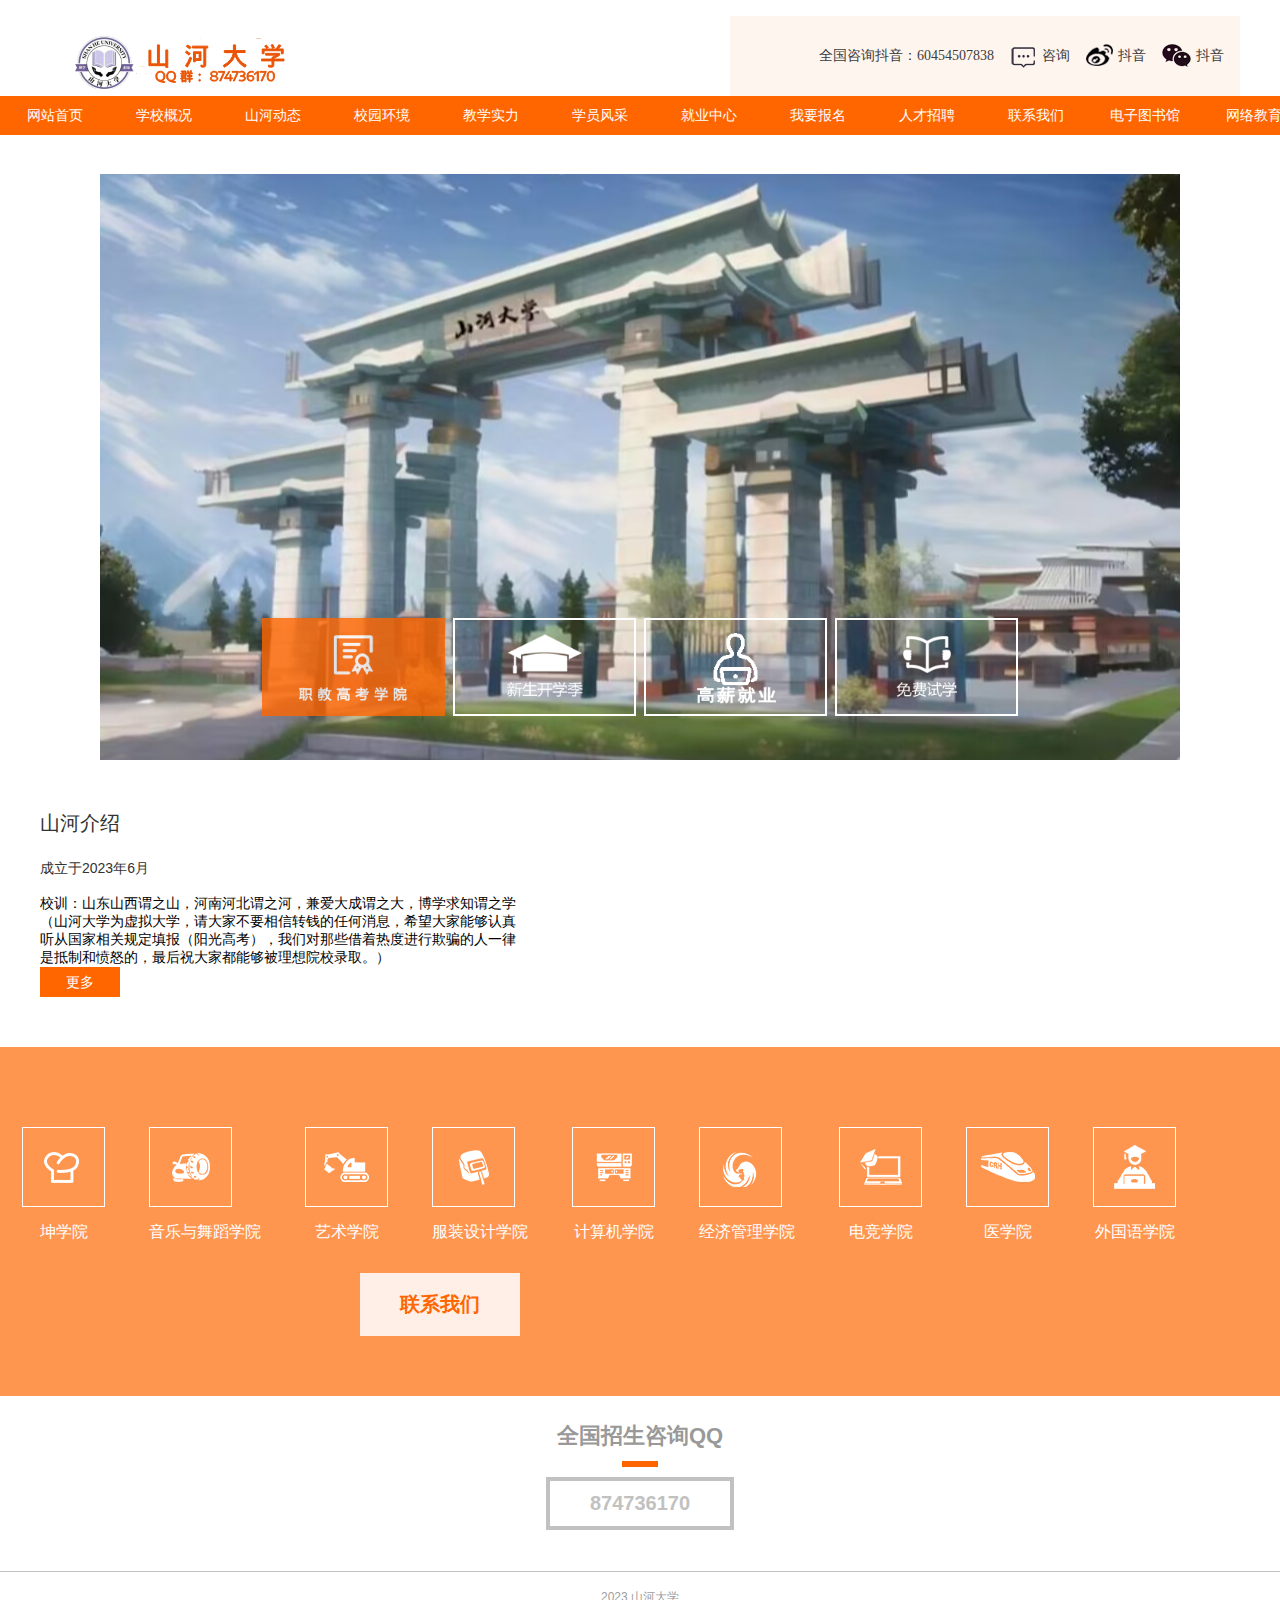
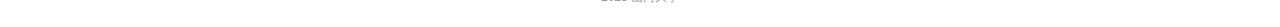
==== index.html @ dcf8d27d "Add files via upload" ====
<!-- 由蓝翔官网修改，仅供娱乐，无实际效应，违规立删 -->
<html xmlns="http://www.w3.org/1999/xhtml"><head><meta http-equiv="Content-Type" content="text/html; charset=UTF-8">

<title>山河大学</title>
<meta name="keywords" content="山河,山河大学,顶级大学,河南，河北，山东，山西，博学，求知">
<meta name="Description" content="由河南，河北，山东，山西四省联合创办的综合类高素质大学，致力于解救困与不公之中的山河四省学子,让每一个山河四省学子都有学上">
<link rel="shortcut icon" href="./山河大学_files/logo.jpg">
 <script type="text/javascript">

        var mobileAgent = new Array("iphone", "ipod", "ipad", "android", "mobile", "blackberry", "webos", "incognito", "webmate", "bada", "nokia", "lg", "ucweb", "skyfire");
        var browser = navigator.userAgent.toLowerCase();
        var isMobile = false;
        for (var i=0; i<mobileAgent.length; i++){
            if (browser.indexOf(mobileAgent[i])!=-1){
                isMobile = true;
                //alert(mobileAgent[i]);
                location.href = location.pathname'/m.html'+;
                break;
            }
        }
    </script>

<link href="./山河大学_files/webindex.css" rel="stylesheet" type="text/css">
<script type="text/javascript" src="./山河大学_files/jquery-1.7.2.min.js.下载"></script>
</head>

<body>
﻿
</a></div>
<div class="main">
	<div class="topl">
        <a class="lxlogo" href="http://lxjx.cn/index.php"><img src="./山河大学_files/lx_logo.png"></a>

        <div style="clear:both;"></div>
    </div>
    <div class="topr">
         <div class="contact" style="position:relative;">
            <a target="_blank" href="https://www.douyin.com/user/MS4wLjABAAAAH1q7CNw_xFxAl4LpQEUrmlbyCVx2UrjQrEqD1Y-5lRjNX-wYOt7mTyY6eBsJvuB_"><span>全国咨询抖音：60454507838</span></a>
            <a target="_blank" href="https://www.douyin.com/user/MS4wLjABAAAAH1q7CNw_xFxAl4LpQEUrmlbyCVx2UrjQrEqD1Y-5lRjNX-wYOt7mTyY6eBsJvuB_"><img src="./山河大学_files/ico_2.png"><span>咨询</span></a>
            <a target="_blank" href="https://www.douyin.com/user/MS4wLjABAAAAH1q7CNw_xFxAl4LpQEUrmlbyCVx2UrjQrEqD1Y-5lRjNX-wYOt7mTyY6eBsJvuB_"><img src="./山河大学_files/ico_3.png"><span>抖音</span></a>
            <a id="showewmd" href="javascript:void(0)"><img src="./山河大学_files/ico_4.png"><span>抖音</span></a>
            <img style="position:absolute; display:none; right:-40px; top:40px; z-index:10;" id="ewmimg" src="./山河大学_files/ewmlx.jpg">
         </div>
        <div style="clear:both;"></div>
        <script>
        $(document).ready(function(){
			$("#showewmd").mouseover(function(){
				$("#ewmimg").show();
			});
			$("#showewmd").mouseout(function(){
				$("#ewmimg").hide();
			});
		}); 
        </script>
    </div>
    <div style="clear:both;"></div>
</div>
<div class="menuall">
    <ul>
    	<li><a href="http://lxjx.cn/index.php">网站首页</a></li>                   
                            <li><a target="_blank" href="">学校概况</a>
        	<div class="smenu">
            
            <a target="_blank" href="">学校简介</a>
            
            <a target="_blank" href="">校园文化</a>
            
            <a target="_blank" href="">院系设置</a>
            
            <a target="_blank" href="">管理机构</a>
                        </div>
        </li>
                <li><a target="_blank" href="">山河动态</a>
        	<div class="smenu">
            
            <a target="_blank" href="">山河新闻</a>
            
            <a target="_blank" href="">视频专区</a>
            
            <a target="_blank" href="">媒体报道</a>
                        </div>
        </li>
                <li><a target="_blank" href="">校园环境</a>
        	<div class="smenu">
            
            <a target="_blank" href="">自然环境</a>
            
            <a target="_blank" href="">实训环境</a>
            
            <a target="_blank" href="">生活环境</a>
                        </div>
        </li>
                <li><a target="_blank" href="">教学实力</a>
        	<div class="smenu">
            
            <a target="_blank" href="">师资力量</a>
            
            <a target="_blank" href="">教学模式</a>
            
            <a target="_blank" href="">教学设备</a>
                        </div>
        </li>
                <li><a target="_blank" href="">学员风采</a>
        	<div class="smenu">
            
            <a target="_blank" href="">优秀学员</a>
            
            <a target="_blank" href="">学员作品</a>
            
            <a target="_blank" href="">成功学子</a>
                        </div>
        </li>
                <li><a target="_blank" href="">就业中心</a>
        	<div class="smenu">
            
            <a target="_blank" href="">就业指导</a>
            
            <a target="_blank" href="">就业动态</a>
            
            <a target="_blank" href="">合作企业</a>
                        </div>
        </li>
                <li><a target="_blank" href="">我要报名</a>
        	<div class="smenu">
            
            <a target="_blank" href="">在线报名</a>
            
            <a target="_blank" href="">入学须知</a>
                        </div>
        </li>
                <li><a target="_blank" href="">人才招聘</a>
        	<div class="smenu">
                        </div>
        </li>
                <li><a target="_blank" href="">联系我们</a>
        	<div class="smenu">
            
            <a target="_blank" href="">联系方式</a>
            
            <a target="_blank" href="">乘车路线</a>
                        </div>
        </li>
                <li><a target="_blank" href="">电子图书馆</a>
        	<div class="smenu">
                        </div>
        </li>
         
	            	<li><a href="" target="_blank">网络教育</a></li>
		<li><a href="" target="_blank">网络教育</a></li>
		<li><a href="" target="_blank">网络教育</a></li>
		<li><a href="" target="_blank">网络教育</a></li>
		<li><a href="" target="_blank">网络教育</a></li>
		<li><a href="" target="_blank">网络教育</a></li>
		<li><a href="" target="_blank">网络教育</a></li>
		<li><a href="" target="_blank">网络教育</a></li>
		<li><a href="" target="_blank">网络教育</a></li>
		<li><a href="" target="_blank">网络教育</a></li>
	  
    </ul>
</div>


<div style="height:0px;overflow:hidden;"></div>
<!--banner-->
<div class="LXbanner">
    <div class="banner_img">
        <ul>
                                <li style="background-image: url(&quot;./山河大学_files/001.jpg&quot;); display: none;" class="">
        <a href="" target="_blank"></a>
        <span style="display:none;" class="bannerval"><img src="./山河大学_files/52041519976415.png"></span>
        <span style="display:none;" class="bannervalb"></span>
        </li>
                                        <li style="background-image: url(&quot;./山河大学_files/002.jpg&quot;); display: list-item;" class="active">
        <a href="" target="_blank"></a>
        <span style="display:none;" class="bannerval"><img src="./山河大学_files/94431502268669.png"></span>
        <span style="display:none;" class="bannervalb"></span>
        </li>
                                        <li style="background-image: url(&quot;./山河大学_files/003.jpg&quot;); display: none;">
        <a href="" target="_blank"></a>
        <span style="display:none;" class="bannerval"><img src="./山河大学_files/89671519976336.png"></span>
        <span style="display:none;" class="bannervalb"></span>
        </li>
                                        <li style="background-image: url(&quot;./山河大学_files/004.jpg&quot;); display: none;">
        <a href="" target="_blank"></a>
        <span style="display:none;" class="bannerval"><img src="./山河大学_files/54081502268676.png"></span>
        <span style="display:none;" class="bannervalb"></span>
        </li>
                               
        </ul>
    </div>
    <div class="banner_d"><span class=""><a target="_blank" href=""><img src="./山河大学_files/52041519976415.png"></a></span><span class="on"><a target="_blank" href=""><img src="./山河大学_files/94431502268669.png"></a></span><span><a target="_blank" href=""><img src="./山河大学_files/89671519976336.png"></a></span><span><a target="_blank" href=""><img src="./山河大学_files/54081502268676.png"></a></span></div>
</div>

<script type="text/javascript" src="./山河大学_files/jquery.slide.min.js.下载"></script> 
<!-- ------------------------------------------------------------------- -->
<script>
$(".LXbanner").slide({titCell: ".banner_d", mainCell: ".banner_img ul", effect:"fade",autoPlay: true, autoPage: "<span></span>",
interTime: 8000,endFun: function(i, c) {
$(".banner_img ul li").removeClass("active").eq(i).addClass("active");
}});
var c = $('.bannerval');
var d = $('.bannervalb');
for(var i=0;i<c.length;i++){ $('.banner_d span')[i].innerHTML="<a target='_blank' href='"+d[i].innerHTML+"'>"+c[i].innerHTML+"</a>"; } 
</script>
<!--banner-->

<div class="main">
	<div class="lxinfo">
    	
    	<div class="lxinfol">
        	                	<p class="infoa">山河介绍</p>
            <p class="infob">成立于2023年6月</p>校训：山东山西谓之山，河南河北谓之河，兼爱大成谓之大，博学求知谓之学</p>（山河大学为虚拟大学，请大家不要相信转钱的任何消息，希望大家能够认真听从国家相关规定填报（阳光高考），我们对那些借着热度进行欺骗的人一律是抵制和愤怒的，最后祝大家都能够被理想院校录取。）
</p>
                                        	<a href="https://www.douyin.com/user/MS4wLjABAAAAH1q7CNw_xFxAl4LpQEUrmlbyCVx2UrjQrEqD1Y-5lRjNX-wYOt7mTyY6eBsJvuB_" target="_blank"><p class="infoc">更多</p></a>
                    </div>
        
        
    </div>

    <div style="clear:both;"></div>
</div>

<div class="zhuanye">
	<div class="zhuanyet"><a target="_blank" href=""><img src=""></a></div>
    <ul class="zylist">
    	<a href="./山河大学_files/xq.jpg" target="_blank"><li><img src="./山河大学_files/zy_icon01.png"><p>坤学院</p></li></a>
        <a href="./山河大学_files/yy.jpg" target="_blank"><li><img src="./山河大学_files/zy_icon02.png"><p>音乐与舞蹈学院</p></li></a>
        <a href="./山河大学_files/ys.jpg" target="_blank"><li><img src="./山河大学_files/zy_icon03.png"><p>艺术学院</p></li></a>
        <a href="./山河大学_files/fz.jpg" target="_blank"><li><img src="./山河大学_files/zy_icon04.png"><p>服装设计学院</p></li></a>
        <a href="./山河大学_files/js.jpg" target="_blank"><li><img src="./山河大学_files/zy_icon05.png"><p>计算机学院</p></li></a>
        <a href="./山河大学_files/jj.jpg" target="_blank"><li><img src="./山河大学_files/zy_icon06.png"><p>经济管理学院</p></li></a>
        <a href="./山河大学_files/dj.jpg" target="_blank"><li><img src="./山河大学_files/zy_icon07.png"><p>电竞学院</p></li></a>
        <a href="./山河大学_files/yx.jpg" target="_blank"><li><img src="./山河大学_files/zy_icon099.png"><p>医学院</p></li></a>
		<a href="./山河大学_files/wg.jpg" target="_blank"><li><img src="./山河大学_files/zy_icon010.png"><p>外国语学院</p></li></a>
        <div style="clear:both;"></div>
    </ul>
    <ul class="zyali">

        <a href="https://www.douyin.com/user/MS4wLjABAAAAH1q7CNw_xFxAl4LpQEUrmlbyCVx2UrjQrEqD1Y-5lRjNX-wYOt7mTyY6eBsJvuB_"><li>联系我们</li></a>

        <div style="clear:both;"></div>
    </ul>
</div>



<div class="jycenter">
	<p class="jyc01">全国招生咨询QQ</p>

    <p class="jyc03"></p>
    <p class="jyc04">874736170</p>
</div>

﻿
<div class="footer"><p>2023 山河大学</p>

</div>

<script language="javascript" src="./山河大学_files/LsJS.aspx"></script><link href="./山河大学_files/JS5.css" rel="stylesheet" type="text/css"><div id="LRdiv0" style="display:none;"></div>


</body></html>
---- 山河大学_files/webindex.css ----
﻿@charset "utf-8";
/* CSS Document */
*{ padding:0; margin:0;}
body{ background:#fff; font-size:14px; font-family:"Microsoft YaHei",Verdana,Arial,Helvetica,sans-serif;}
a{ text-decoration:none;}
img{ border:none;}
ul,li{ list-style:none;}  
.header{ width:100%; color:#292929; border-bottom:#f0f0f0 solid 1px;}
.main{ width:1200px; margin:0 auto; }
.contact{ float:right;}
.contact img{ float:left; margin-top:28px;}
.contact span{ float:left; line-height:80px; color:#3c3c3c; font-size:14px; margin:0 16px 0 5px; font-family:"Microsoft YaHei";}
.topl{ width:690px; float: left;}
.lxlogo{ float:left; margin: 20px 20px 7px;}
.lxlogoright{ float: right; margin-top: 20px; width: 335px; height:80px;}
.topr{ width:510px; float: left; background:#fff5ef;}
.bdsharebuttonbox {width: 180px; float: right; margin-right: -5px;}
.bdsharebuttonbox span{ float:left; color:#043c77; padding-top:3px;}
.menuall{ width:100%; height:39px; background:#ff6600;}
.menuall ul{ width:1400px; margin:0 auto;}
.menuall li{ float:left; width:109px; position: relative; background:url(../images/border.png) no-repeat 120px; }
.menuall li:hover { background:rgba(0,0,0,0.4); transition: all 1s; -moz-transform: all 1s; -webkit-transition: all 1s;}
.menuall a{ color:#fff; display:inline-block; width:109px; line-height:39px; text-align:center;}
.menuall .smenu{ background:rgba(0,0,0,0.6); position:absolute; z-index:10000;left: 0; top: 39px;   transition: all 1s;-moz-transform: all 1s;
-webkit-transition: all 1s;  height:0px; overflow:hidden; opacity:0;}
.menuall .smenu a:hover{ background:#000;}
.menuall li:hover .smenu {background:rgba(0,0,0,0.6); opacity:1; height:auto; }


.flexslider{position:relative;height:auto;overflow:hidden;background:url(../images/loading.gif) 50% no-repeat;}
.slides{position:relative;z-index:1;}
.slides li{height:auto;}
.flex-control-nav{position:absolute;bottom:10px;z-index:2;width:100%;text-align:center;}
.flex-control-nav li{display:inline-block;width:13px;height:13px;margin:0 5px;*display:inline;zoom:1;}
.flex-control-nav a{display:inline-block;width:13px;height:13px;line-height:40px;overflow:hidden;background:url(../images/dot.png) right 0 no-repeat;cursor:pointer;}
.flex-control-nav .flex-active{background-position:0 0;}

.flex-direction-nav{position:absolute;z-index:3;width:100%;top:45%;}
.flex-direction-nav li a{display:block;width:50px;height:50px;overflow:hidden;cursor:pointer;position:absolute;}



.lxinfo{ width:766px; float:left; margin-top:45px;}
.lxinfo .lxinfol{ width:477px; float:left; }
.lxinfo .lxinfol .infoa{ font-size:20px; color:#333333; line-height:36px;}
.lxinfo .lxinfol .infob{ font-size:14px; color:#333333; line-height:24px; margin:15px 0;}
.lxinfo .lxinfol .infoc{ width:80px; background:#ff6600; line-height:30px; font-size:14px; color:#fff; text-align:center; }
.lxinfo .lxinfor{ width:266px; float:right;}
.newslist{ margin-top:36px; width:406px; float:left; margin-left:28px;}
.act{ }
.act .title{}
.act .title ul{ border-bottom: 3px solid #e8e8e8; height:33px;}
.act .title ul li{ float:left;  font-size:16px; font-family:'微软雅黑'; padding:6px 17px;}
.act .title ul li a{ color:#333333;}
.act .title ul .on{float:left; border-bottom: 3px solid #f59809;}
.act .title ul li:hover{ float:left; }
.act .list{ margin-top:15px;}
.act .list ul li{color: #787878;}
.act .list ul li span{ float:right;}
.act .list ul li a{ font-size:14px; font-family:'微软雅黑'; line-height:26px; color:#787878;}
.act .list ul li a:hover{color:#ff9650;}
.zhuanye{ background:url(../images/zybg.jpg) no-repeat center top #ff9650; margin-top:50px;}
.zhuanye .zhuanyet{ width:286px; margin:0 auto; padding:50px 0 30px;}
.zhuanye .zylist{ width:1360px; margin:0 auto}
.zhuanye .zylist li{ float:left; margin:0 22px;}
.zhuanye .zylist li p{ text-align:center; color:#fff; font-size:16px; margin-top:15px;}
.zhuanye .zyali{ width:600px; margin:20px auto; padding-bottom:50px;}
.zhuanye .zyali li{ float:left; color:#ff6600; font-size:20px; font-weight:bold; background:#ffefe6; padding:18px 40px; margin:10px 20px;}

.part01{ font-size:20px; color:#333333; text-align:center; margin-top:30px;}
.part02{ font-size:14px; color:#9c9c9c; text-align:center;}
.partlist{ width:1158px; margin:20px auto;}
.partlist li{ float:left; padding: 6px 11px;  border:1px solid #CCC; margin-left:-1px;}
.partlist li img{ width:170px; height:69px;}

.jycenter{ margin:25px 0; }
.jycenter .jyc01{ text-align:center; font-size:22px; color:#999999; font-weight:bold;}
.jycenter .jyc02{ width:245px; margin:5px auto; }
.jycenter .jyc03{ width:30px; border:3px solid #ff6600; margin:10px auto;}
.jycenter .jyc04{ font-size: 20px; color: #c1c1c1; border: 4px solid #c1c1c1; width: 180px; margin: 0 auto; text-align: center; line-height: 45px; font-weight: bold;}
.footer{ border-top:1px solid #c1c1c1; padding-bottom:5px;}
.footer p{ text-align:center; line-height:50px; color:#9c9c9c; font-size:12px;}

.webban{ width:100%; overflow:hidden; text-align:center;}
.position{ border-bottom:#d2d2d2 solid 1px; width:100%; line-height:65px; height:52px;}
.position p{ width:1200px; margin:0 auto;color:#2b2b2b; font-size:12px;}
.position p a{ color:#2b2b2b; font-size:12px;}
.mianblock{width:1200px; margin:58px auto;}
.lxszb{ width:385px; float:left; background:#ff6600; color:#fff;}
.lxszdd a{ color:#fff; border:#fff solid 1px;font-size:16px; float:right; line-height:20px; padding:1px 5px; margin-top:-5px;}
.lxszdd{ padding:15px 25px 12px 25px; font-size:16px;}
.lxszdd p{ font-size:12px; margin-top:5px;}
.jxmsb{ width:415px; float:left; margin:0 12px; height:303px; background:url(../images/jxzy2.jpg) no-repeat; text-align:center;}
.jxmsb .pa1{ color:#ff6600; font-size:18px; margin-top:108px;}  
.jxmsb .pa2{ color:#000000; font-size:14px; line-height:35px;}  
.jxmsb a{ color:#fff; font-size:36px; border:#fff solid 1px; margin-top:8px; font-family:"新宋体"; padding:2px 14px; display:inline-block;}
.xxsbb{ width:374px; float:left; height:301px; border:#e8e8e8 solid 1px; background:url(../images/jxzy3.jpg) repeat-x;}
.xxsbb p{ padding:25px; color:#ff6600; font-size:18px;}
.xxsbb p a{ float:right; color:#ff6600; border:#ff6600 solid 1px; display:inline-block; height:23px; line-height:23px; width:23px; text-align:center;font-family:"新宋体"; font-size:22px;}
.xxsbb ul{ padding:0px 30px;}
.xxsbb ul li{ background:url(../images/bg_li.png) left center no-repeat; line-height:30px; height:30px; overflow:hidden; padding-left:22px;}
.xxsbb ul li a{ color:#6e6e6e; font-size:12px;}

.newleft{ width:829px; float:left; border-right:#d2d2d2 solid 1px; margin-top:-58px;}
.newsone{ margin:42px 28px 0 0; padding-bottom:45px; border-bottom:#d2d2d2 solid 1px;} 
.newsonel{ float:left; width:337px; height:208px;}
.newsoner{ float:left; margin-left:28px; width:430px; color:#8b8b8b; font-size:20px;}
.newsoner p a{ color:#2b2b2b; font-size:16px; margin:10px 0; display:inline-block;}
.newsoner p { color:#939393; font-size:12px; line-height:24px;}
.morebtn{ text-align:center; background:#ececec; color:#909090; font-size:14px; display:block; line-height:40px; margin-top:26px;}
.newslists{ margin-right:28px;}
.dateblcok{ background:#ececec; color:#ff6600; font-size:18px; text-align:center; width:90px; height:62px; padding-top:25px; float:left;}
.newslists li{border-bottom:#d2d2d2 solid 1px; padding:25px 0;}
.dateblcok span{ display:block; color:#868686; font-size:14px;}
.newslists li p{ width:690px; line-height:20px; float:left; margin-left:20px; color:#939393; font-size:12px;}
.newslists li p a{ color:#2b2b2b; font-size:16px; display:inline-block; margin:12px 0;}

.page{ margin:25px 0;}
.newright{ width:370px; float:left; margin-top:-17px;}
.hotpt{ background:#ff6600; font-size:18px; color:#fff; line-height:52px; padding-left:35px;}
.hotlist{}
.hotlist li{ color:#afafaf; padding:0 12px 0 35px; font-size:12px;line-height:46px; text-align:right;border-bottom:#d2d2d2 solid 1px;}
.hotlist li a{ float:left; color:#3f3f3f; font-size:14px; }
.mfsxbtn{ display:inline-block; margin-top:40px;}
.artitle{ margin:42px 28px 0 0; padding-bottom:45px;}
.artitname{ font-size:#2b2b2b; font-size:20px; float:left; margin-left:25px; line-height:40px;}
.artitname p{ color:#666666; font-size:12px; line-height:20px;}
.bdsharebuttonbox{ float:left;}
.artcontent{ padding:20px 30px 20px 115px; line-height:30px;}
.videotop{ background:#f5f5f5; padding:35px 35px 25px 13px;}
.videotop img{ float:left; margin-left:22px; margin-bottom:10px;}
.videolist{ float:left; width:612px;}
.videolist li{float:left; position:relative; margin-left:22px; margin-bottom:10px;}
.videolist li img{ margin:0;}
.videolist li p{position: absolute; background: rgba(10, 1,w 1, 0.7); color: #fff; bottom: 0; line-height: 36px; width: 95%; padding-left: 5%;}

.webmainb{ width:1224px; margin:-30px auto 0 auto;}
.vilist{ padding-bottom:60px;}
.vilist li{ float:left; background:#f5f5f5; margin:12px; padding-bottom:20px;}
.vilist li p{color: #2e2e2e; font-size:14px; margin:15px 15px 5px 15px;}
.vilist li span{ background:url(../images/video3.png) left center no-repeat; padding-left:28px; color:#818181; font-size:12px; margin-left:15px; display:inline-block;} 
.jiuyeleft{ float:left; }
.jyptname{ color:#2b2b2b; padding-bottom:8px; font-size:16px; background:url(../images/bg_xian.jpg) left bottom no-repeat;}
.jyptname a{color:#2b2b2b;}
.jyfxlist{ margin:35px 0; width:712px;}
.jyfxlist li{ float:left; width:301px; margin-right:55px;}
.jyfxlist li .jylpta{ height:28px; line-height:28px; overflow:hidden; margin:8px 0 12px 0;}
.jyfxlist li .jylpta a{ color:#2b2b2b; font-size:14px;}
.jyfxlist li .jylptb{ color:#7a7a7a; font-size:12px; line-height:20px;}
.jyfxlist li .jylptb a{color:#7a7a7a;}
.jiuyeright{ float:left;width:435px;}
.zplist{ background:#ff6600; margin:35px 0; padding:18px 32px;}
.zplist li{ background:url(../images/bg_liw.png) left center no-repeat; padding-left:24px; line-height:28px; height:28px; overflow:hidden;}
.zplist li a{ color:#fff; font-size:14px;}
.jiuyeico{ background:url(../images/bg_xianh.jpg) left 78px no-repeat; width:1200px; height:230px;}
.jiuyeico ul{ margin-left:100px;}
.jiuyeico li{float:left; width:116px; text-align:center; margin:20px 38px; }
.jiuyeico li p{ color:#2b2b2b; font-size:14px; line-height:20px; }
.jybzblock{ background:#f5f5f5; width:100%; margin-top:-40px; padding:40px 0; text-align:center;}
.jybzmain{ width:1200px; margin:0px auto;}
.hzhbblock{ width:1200px; margin:30px auto 50px auto; text-align:center;}

.partlistb{ width:624px; margin:20px auto;}
.partlistb li{ float:left; padding: 6px 8px;}
.partlistb li img{ width:88px; height:44px;}
.jybzhzin{ width:954px; margin:30px auto 10px auto;}
.jybzimgblock{ width:382px; height:270px; float:left; overflow:hidden;}
.jybzhztt{ width:286px; height:270px; background:#868686; float:left;}
.jybzhztt a{ color:#fff; font-size:16px; line-height:90px; display:block; text-align:center;}
.jybzhztt a.two{ background:#a1a1a1;}
.jybzhztt a.cur{ background:#ff6600;}

#focus{width:933px;height:273px;overflow:hidden;position:relative; margin:0 auto;}
#focus ul{height:273px;position:absolute;}
#focus ul li{float:left;width:933px;height:273px;overflow:hidden;position:relative;background:#fff;}
#focus ul li div{position:absolute;overflow:hidden;}
#focus .btn{position:absolute;width:780px;height:10px;padding:5px 10px;right:0;bottom:0;text-align:right;}
#focus .preNext{width:39px;height:19px;position:absolute;top:200px;background:url(../images/sprite.png) no-repeat 0 0;cursor:pointer;}
#focus .pre{left:447px;}
#focus .next{right:398px;background-position:right top;}

#focus2{width:933px;height:273px;overflow:hidden;position:relative; margin:30px auto;}
#focus2 ul{height:273px;position:absolute;}
#focus2 ul li{float:left;width:933px;height:273px;overflow:hidden;position:relative;background:#fff;}
#focus2 ul li div{position:absolute;overflow:hidden;}
#focus2 .btn{position:absolute;width:780px;height:10px;padding:5px 10px;right:0;bottom:0;text-align:right;}
#focus2 .preNext{width:39px;height:19px;position:absolute;top:200px;background:url(../images/sprite.png) no-repeat 0 0;cursor:pointer;}
#focus2 .pre{left:45px;}
#focus2 .next{left:95px;background-position:right top;}

.rightfc{ width:446px; background:#f5f5f5; float:right; padding:25px 42px; display:block; height:183px; margin-top:23px;}
#focus2 .rightfc{ width:446px; background:#f5f5f5; float:left; padding:25px 42px; display:block; height:183px; margin-top:23px;}
.jypttt{ color:#2b2b2b; font-size:14px; margin:20px auto;}
.jypttt a{color:#2b2b2b; font-size:14px;}
.jypccc{ font-size:12px; color:#818181; line-height:20px;}
.jiamore{ color:#2b2b2b; font-size:12px; border:#bababa solid 1px; height:25px; width:105px; line-height:25px; text-align:center; display:block; margin:30px auto;}
.jiamore2{ color:#2b2b2b; font-size:12px; border:#bababa solid 1px; height:25px; width:105px; line-height:25px; text-align:center; display:block; float:right;}
.xszpblock{ width:100%; background:#f5f5f5;}
.xszpmain{ width:1102px; margin:0px auto; padding:30px 0;}
.xszpimgl{ width:284px; float:left; margin-top:30px;}
.xszpimgl .xszplit{ margin-bottom:10px; width:284px; height:178px; overflow:hidden; position:relative;}
.xszplit .bceng{ position:absolute; width:284px; height:178px; text-align:center; background:rgba(0,0,0,0.7); color:#fff; font-size:14px;}
.xszplit .bceng p{ margin-top:50px;}
.xszplit .bceng a{ margin-top:18px; display:inline-block;}
.xszplit:hover .bceng{ top:0; left:0;}
.xszpimgc{ width:508px; height:366px; overflow:hidden; margin:30px 12px 0 12px; float:left; position:relative;}
.xszpimgc .bceng{ position:absolute; width:508px; height:366px; text-align:center; background:rgba(0,0,0,0.7); color:#fff; font-size:14px;}
.xszpimgc .bceng p{ margin-top:150px;}
.xszpimgc .bceng a{ margin-top:18px; display:inline-block;}
.xszpimgc:hover .bceng{ top:0; left:0;}
.xywhptb{ text-align:center; margin:60px auto 30px auto; line-height:25px;}
.xywhptb a{ color:#3c3c3c; font-size:18px;}
.xywhptb p{ color:#cacaca; font-size:12px; }
.xywenhau{ width:1200px; margin:0 auto;}
.xywhleft{ width:312px; float:left;}
.xywhleft .xywhitem{ margin-bottom:7px; width:312px; height:190px; overflow:hidden; position:relative;}
.xywhleft .xywhitem p{ color:#fff; background:rgba(0,0,0,0.7); line-height:28px; position:absolute; bottom:0; left:0; width:100%; text-align:center;}
.xywhcenter{ float:left; width:545px; height:388px; margin:0 12px;position:relative;}
.xywhcenter p{ color:#fff; background:rgba(0,0,0,0.7); line-height:28px; position:absolute; bottom:0; left:0; width:100%; text-align:center;}
.huanjingb{ width:100%; margin:60px 0; height:464px; background:url(../images/xyhj1.jpg) center top no-repeat; text-align:center;} 
.huanjingb img{ margin-top:245px;}
.shixunhjb{ margin:-15px auto 25px auto; width:978px;}
.sxhjitem{ width:312px; height:190px; float:left; margin:3px 7px; position:relative; overflow:hidden;}
.sxhjitem p{ text-align:center; height:125px; padding:65px 20px 0 20px; width:272px; background:rgba(0,0,0,0.7); color:#fff;}
.sxhjitem:hover p{ position:absolute; top:0; left:0;}
.shhuanjingb{ width:100%; height:464px; background:url(../images/shhj1.jpg) center top no-repeat; text-align:center;}
.shhuanjingb img{ margin-top:188px;}
.pictop{border-bottom:#d2d2d2 solid 1px; width:100%; height:52px;}
.pictop ul{ margin:25px auto 0 auto; width:480px;}
.pictop li{ height:35px; line-height:35px; float:left; width:75px; text-align:center;color:#2b2b2b; font-size:12px;}
.pictop li:hover{ background:#ff6600;color:#fff;}
.pictop li.on{ background:#ff6600;color:#fff;}
.lxblock{ text-align:center; margin:60px 0;}
.lxblock .luxianb{ width:1105px; margin:20px auto 0 auto;}
.lxblock .luxianb li{ float:left; text-align:center; color:#8c8c8c; font-size:14px; border:#e6e6e6 solid 1px; margin-left:-1px; width:220px; padding:32px 0;}
.lxblock .luxianb li p{ color:#585858; font-size:16px;}
.chengcheblock{ width:100%; background:#ff6600; color:#fff; text-align:center; padding:40px 0;}
.chengcheblock .abtn{ color:#1c1c1c; display:inline-block; width:132px; height:40px; line-height:40px; font-size:16px; background:#ffee5e; border-radius:20px; margin:0 5px;}
.chengcheblock .abtn2{ background:#ffffff;}
.chengcheblock ul{ width:1037px; margin:30px auto 0 auto;}
.chengcheblock ul li{ float:left; border:#fff solid 1px; margin-left:-1px; margin-top:-1px; width:755px; text-align:left; padding:0 20px; line-height:35px;}
.chengcheblock ul li.li1{ width:200px; text-align:right;}
.zxbmmain{ width:100%; margin:40px 0; height:576px; background:#fef4ed;}
.bmpage{ width:1200px; margin:0 auto; background:url(../images/zxbm1.jpg) right top no-repeat; }
.bmform{ background:#fff; margin:35px 0 35px 30px; width:518px; float:left; height:462px; padding:20px 0;}
.bmform p {
    margin: 10px 30px;
    color: #333333;
    font-size: 18px;
    line-height: 32px;
}
.bmform p span {
    display: inline-block;
    width: 100px;
    text-align: right;
    margin-right: 15px;
    float: left;
}
.bmform input[type='text'] {
    border: #d6d6d6 solid 1px;
    width: 296px;
    height: 32px;
}
.bmform input[type='radio'] {
    border: #d6d6d6 solid 1px;
    width: 18px;
    height: 18px;
    margin: 8px auto;
}
.bmform select {
    border: #d6d6d6 solid 1px;
    height: 32px;
    width: 147px;
}
.bmform textarea {
    border: #d6d6d6 solid 1px;
    width: 296px;
    height: 72px;
}
.bmbtns {
    background: #ff6600;
    color: #fff;
    width: 144px;
    height: 44px;
    border: none;
    font-size: 20px;
    font-family: 'Microsoft Yahei';
    border-radius: 25px;
    margin: 15px 0 0 145px;
    display: block;
}
.nestu{ float:left; margin-top:120px; width:500px; margin-left:40px;}
.nestu a{ background:#ff6600; display:inline-block; color:#fff; font-size:16px; padding:10px 15px; margin-top:10px; margin-left:4px;}



/**首页banner start**/
.LXbanner {
	width: 100%;
	min-width: 1100px;
	height: 586px;
	position: relative;
	text-align: center;
	overflow: hidden
}

.LXbanner .banner_img {
	height: 588px;
	margin: 0 auto;
	width: 100%;
	min-width: 1100px
}

.LXbanner .banner_img ul li {
	height: 588px;
	width: 100%;
	min-width: 1100px;
	background-position: center center;
	background-repeat: no-repeat;
	-moz-transform: scaleX(1.09) scaleY(1.09);
	-webkit-transform: scaleX(1.09) scaleY(1.09);
	transform: scaleX(1.09) scaleY(1.09)
}

.LXbanner .banner_img ul .active {
	-moz-transition: -moz-transform 2s linear 0s;
	-webkit-transition: -webkit-transform 2s linear 0s;
	transition: transform 2s linear 0s;
	-moz-transform: scaleX(1) scaleY(1);
	-webkit-transform: scaleX(1) scaleY(1);
	transform: scaleX(1) scaleY(1)
}

.LXbanner .banner_img ul li a:link,.LXbanner .banner_img ul li a:visited {
	display: block;
	width: 100%;
	height: 586px
}

.LXbanner .banner_d {
	height: 15px;
	margin-top: -10px;
	position: relative;
	display: inline-block;
	bottom: 54px;
	text-align: center;
	margin: 0 auto
}

.LXbanner .banner_d {
	height: 94px;
	margin-top: -10px;
	position: relative;
	display: inline-block;
	bottom: 144px;
	text-align: center;
	margin: 0 auto
}

.LXbanner .banner_d span {
	display: inline-block;
	border:#fff solid 2px;
	width: 179px;
	height: 94px;
	color: #FFF;
	overflow: hidden;
	text-align: center;
	margin: 0 4px 20px 4px;
	font-size: 12px;
	line-height: 23px;
	cursor: pointer;
	transition: all .6s;
	-webkit-transition: all .6s;
	-moz-transition: all .6s
}
.LXbanner .banner_d span img{ width:100%;}
.LXbanner .banner_d span.on {
	background:#ff6600;
	border:#ff6600 solid 2px;
	opacity: 0.8;
}
/**首页banner end**/
---- 山河大学_files/JS5.css ----
﻿
        .LR-ICON {
            background-size: 32px auto !important;
            background-repeat: no-repeat !important;
            background-image: url("mclose.png") !important;
        }
     
        .LR-ICON-CHAT1 {
            background-position: 0 0 !important;
        }
        #LRMINIBar {
            display: none;
            position: fixed;
            z-index: 2147483647;
            width: auto; height: auto;padding: 0;
            margin: 0;border: 0;
            background-color: transparent;
            font-family: 'Helvetica Neue', Helvetica, Arial, 'Hiragino Sans GB', 'Microsoft YaHei', sans-serif;
        }
        .LR_Mini_ICON { }
       .LR-BTN {
            display: block;width: 60px;height: 60px;border: 1px solid rgba(0, 0, 0, .1);
            border-radius: 31px;box-shadow: 0 0 14px 0 rgba(0, 0, 0, .16);
            cursor: pointer;text-decoration: none;background-color: #00a6f1;
        }
        .LR_Mini_ICON span, .LR_Mini_ICON div, .LR_Mini_ICON img {
            float: none;width: auto;height: auto; padding: 0;margin: 0;
            border: 0;background: none;
        }
        #LR-BTN-ICON {display: block;width: 32px;height: 32px;margin: 14px; position:absolute; }
        #LR-CIRCLE {position: absolute;top: 0;left: 0;display: none;width: 60px;height: 60px;border-radius: 30px;text-align: center;font-size: 18px;line-height: 60px;background-color: #00a6f1;color: #fff;}
        #LR-BUBBLE {position: fixed;display: none;width: 90%;margin: 0 5% 74px 5%;border: 1px solid #f7f7f7;color: #000;text-align: left;box-shadow: 0 5px 16px 0 rgba(0, 0, 0, .16);line-height: 1.428571429;background-color: #fff;}
        #LR-BUBBLE-CLOSE {position: absolute;top: 1px;right: 3px;width: 26px;height: 26px;background-position: -3px -58px;}
        #LR-BUBBLE-INSIDE {margin: 10px;}
        #LR-BUBBLE-AVATAR {width: 26px;height: 26px;border-radius: 13px;margin-right: 6px;vertical-align: top;box-shadow: 0 0 8px 0 rgba(0, 0, 0, .15);}
        #LR-BUBBLE-NAME {display: inline-block;margin-top: 3px;font-size: 16px; color: #000;}
        #LR-BUBBLE-MSG {height: 40px;margin-top: 5px;font-size: 14px;overflow: hidden;color: #000;}
        #LR-BUBBLE-MSG img {width: 16px;height: 16px;}
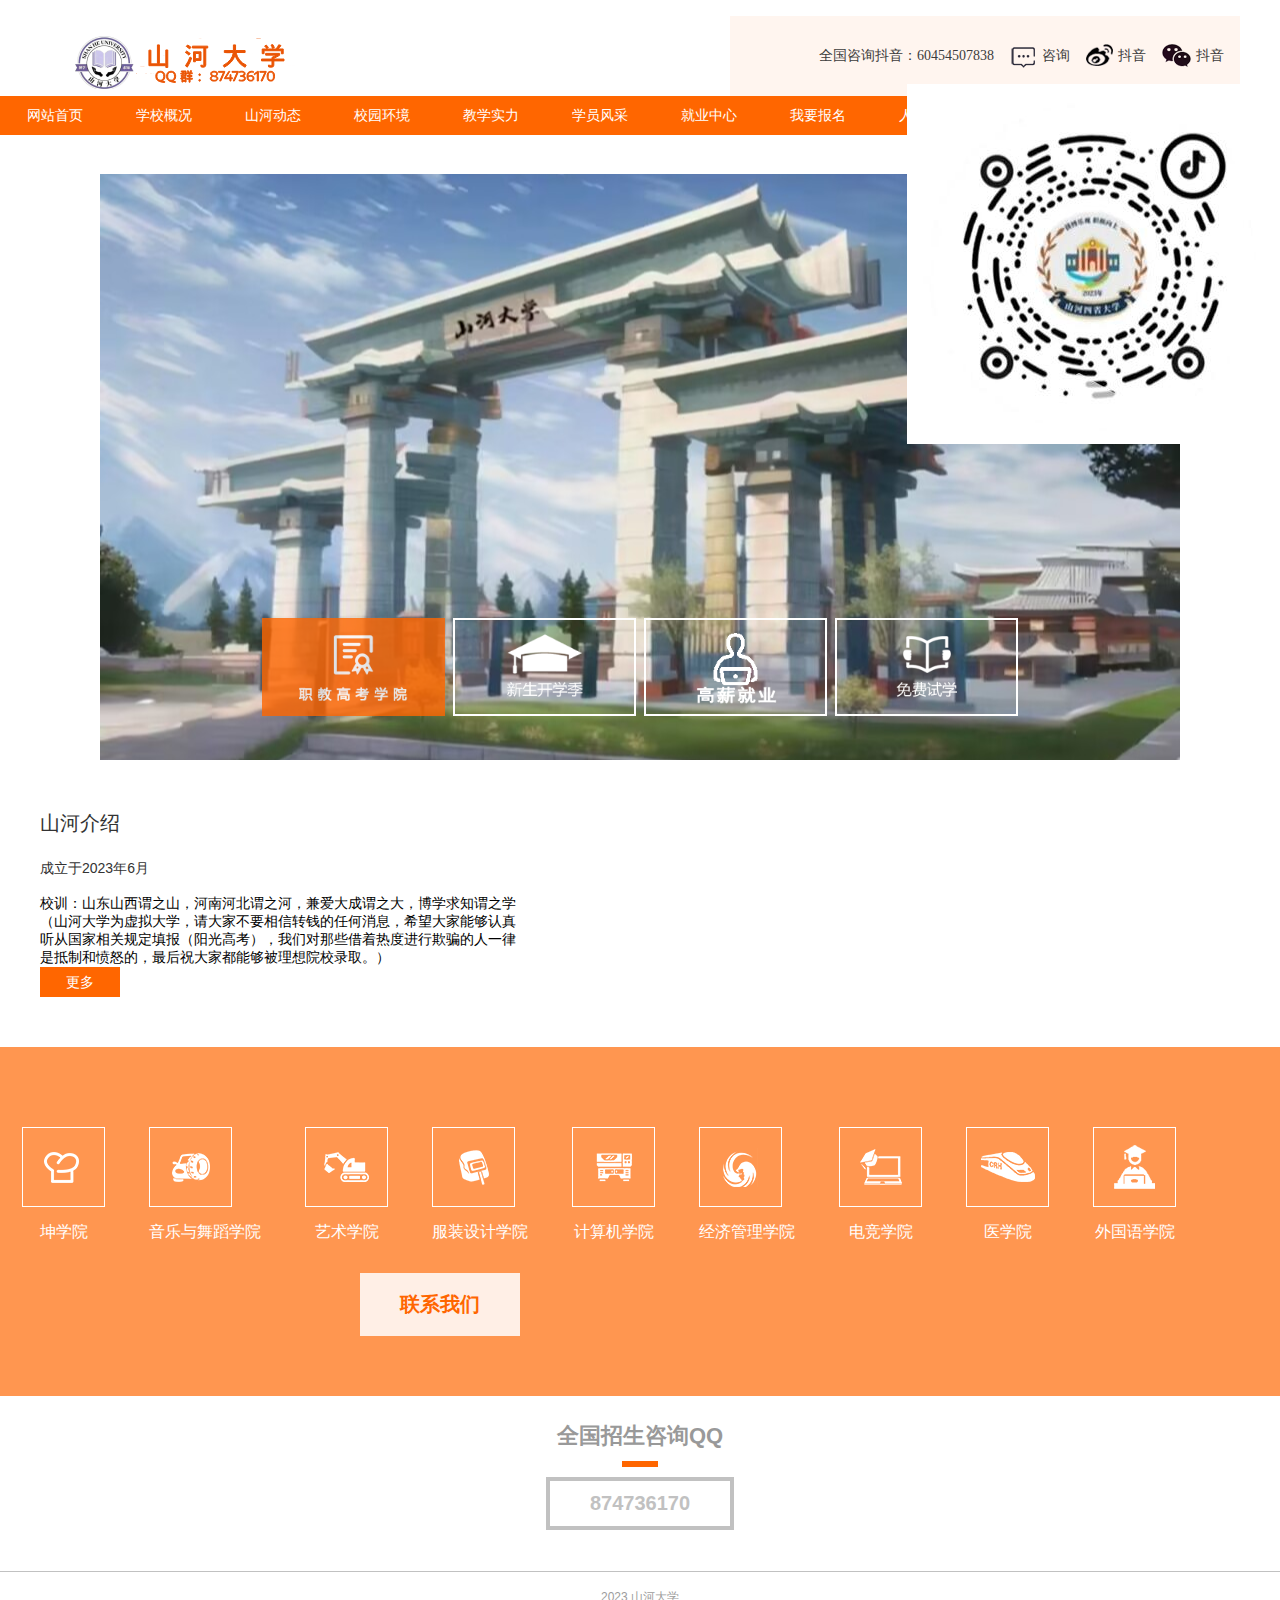
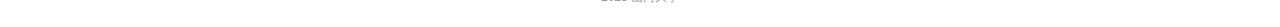
==== commit 5c358227: "Update index.html" ====
--- a/index.html
+++ b/index.html
@@ -8,14 +8,14 @@
 <link rel="shortcut icon" href="./山河大学_files/logo.jpg">
  <script type="text/javascript">
 
-        var mobileAgent = new Array("iphone", "ipod", "ipad", "android", "mobile", "blackberry", "webos", "incognito", "webmate", "bada", "nokia", "lg", "ucweb", "skyfire");
-        var browser = navigator.userAgent.toLowerCase();
+        var mobileAgent = new Array("iphone"， "ipod"， "ipad"， "android"， "mobile"， "blackberry"， "webos"， "incognito"， "webmate"， "bada"， "nokia"， "lg"， "ucweb"， "skyfire");
+        var browser = navigator.userAgent。toLowerCase();
         var isMobile = false;
         for (var i=0; i<mobileAgent.length; i++){
             if (browser.indexOf(mobileAgent[i])!=-1){
                 isMobile = true;
                 //alert(mobileAgent[i]);
-                location.href = location.pathname'/m.html'+;
+                location.href = 'https://sh.skyjee.cn/m.html'+;
                 break;
             }
         }
@@ -40,16 +40,16 @@
             <a target="_blank" href="https://www.douyin.com/user/MS4wLjABAAAAH1q7CNw_xFxAl4LpQEUrmlbyCVx2UrjQrEqD1Y-5lRjNX-wYOt7mTyY6eBsJvuB_"><img src="./山河大学_files/ico_2.png"><span>咨询</span></a>
             <a target="_blank" href="https://www.douyin.com/user/MS4wLjABAAAAH1q7CNw_xFxAl4LpQEUrmlbyCVx2UrjQrEqD1Y-5lRjNX-wYOt7mTyY6eBsJvuB_"><img src="./山河大学_files/ico_3.png"><span>抖音</span></a>
             <a id="showewmd" href="javascript:void(0)"><img src="./山河大学_files/ico_4.png"><span>抖音</span></a>
-            <img style="position:absolute; display:none; right:-40px; top:40px; z-index:10;" id="ewmimg" src="./山河大学_files/ewmlx.jpg">
+            <img style="position:absolute; display:无; right:-40px; top:40px; z-index:10;" id="ewmimg" src="./山河大学_files/ewmlx.jpg">
          </div>
         <div style="clear:both;"></div>
         <script>
-        $(document).ready(function(){
-			$("#showewmd").mouseover(function(){
-				$("#ewmimg").show();
+        $(document)。ready(function(){
+			$("#showewmd")。mouseover(function(){
+				$("#ewmimg")。show();
 			});
-			$("#showewmd").mouseout(function(){
-				$("#ewmimg").hide();
+			$("#showewmd")。mouseout(function(){
+				$("#ewmimg")。hide();
 			});
 		}); 
         </script>
@@ -260,4 +260,4 @@
 <script language="javascript" src="./山河大学_files/LsJS.aspx"></script><link href="./山河大学_files/JS5.css" rel="stylesheet" type="text/css"><div id="LRdiv0" style="display:none;"></div>
 
 
-</body></html>+</body></html>
